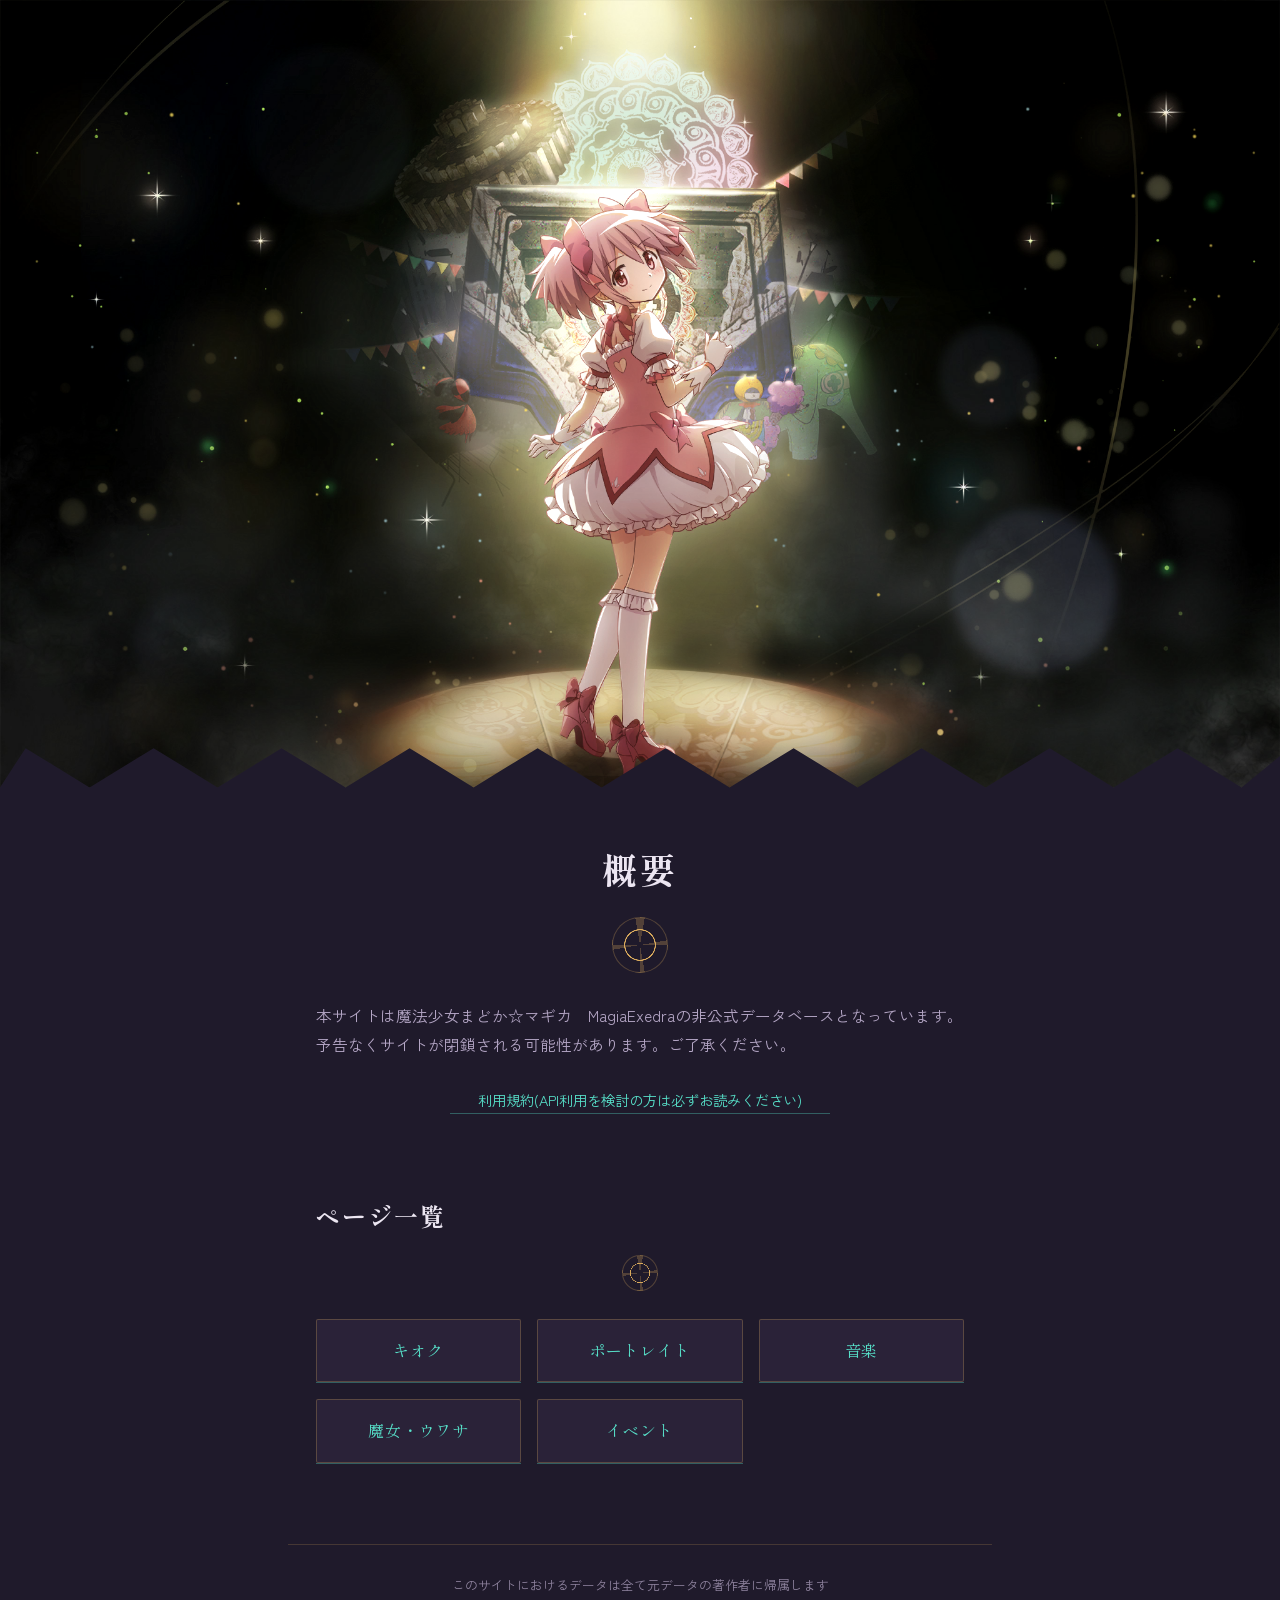
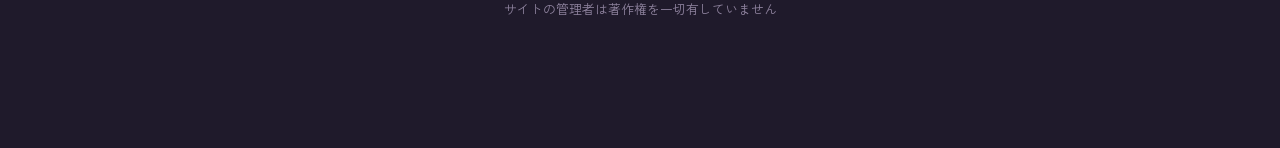
==== index.html @ 01c2c30b "first" ====
<!DOCTYPE html>
<html lang="ja">
    <head>
        <title>まどドラDB</title>
        <meta charset="utf-8" name="viewport" content="width=device-width, initial-scale=1">
        <link rel="stylesheet" href="css/style.css">
    </head>
    <body>
        <img src="images/top.png" width="100%" alt="DB_header">
        <h1>概要</h1>
        <p>本サイトは魔法少女まどか☆マギカ　MagiaExedraの非公式データベースとなっています。<br>
        予告なくサイトが閉鎖される可能性があります。ご了承ください。</p>
        <a href="terms.html">利用規約(API利用を検討の方は必ずお読みください)</a>
        <h2>ページ一覧</h2>
        <ul>
            <a href="kioku.html"><li>キオク</li></a>
            <a href="portrate.html"><li>ポートレイト</li></a>
            <a href="music.html"><li>音楽</li></a>
            <a href="witch_rumor.html"><li>魔女・ウワサ</li></a>
            <a href="event.html"><li>イベント</li></a>
        </ul>
        <p class="disclaimer">このサイトにおけるデータは全て元データの著作者に帰属します<br>
サイトの管理者は著作権を一切有していません</p>
    </body>
</html>
---- css/style.css ----
/* ============================================================
   まどドラDB - style.css
   コンセプト: ソウルジェムと魔女結界の「魔法陣」
   ------------------------------------------------------------
   紙のHTMLに合わせて、独自クラスは付けずタグセレクタ中心で構成。
   ページが増えても迷わないよう、色・余白はCSS変数に集約。
   ============================================================ */

@import url('https://fonts.googleapis.com/css2?family=Shippori+Mincho:wght@500;700&family=Zen+Kaku+Gothic+New:wght@400;500;700&display=swap');

:root {
  /* --- カラー: 深夜の結界 + ソウルジェムの光 --- */
  --color-bg:        #1f1a2b;
  --color-bg-panel:  #2a2238;
  --color-text:      #ece6f2;
  --color-text-mute: #b3a5c4;
  --color-accent:    #57e0c9;  /* ソウルジェムの光 */
  --color-accent-2:  #d8a95c;  /* 魔法陣の金 */
  --color-line:      rgba(216, 169, 92, 0.28);

  /* --- タイポグラフィ --- */
  --font-display: "Shippori Mincho", serif;
  --font-body:    "Zen Kaku Gothic New", sans-serif;

  /* --- 余白 --- */
  --space-1: 0.5rem;
  --space-2: 1rem;
  --space-3: 1.75rem;
  --space-4: 3rem;
  --space-5: 5rem;

  --radius: 2px;
  --content-width: 44rem;
}

@media (prefers-color-scheme: light) {
  :root {
    /* サイトはダーク基調が前提だが、OS側で強制変更されても
       最低限の可読性を保つための保険 */
  }
}

*,
*::before,
*::after {
  box-sizing: border-box;
}

html {
  scroll-behavior: smooth;
}

@media (prefers-reduced-motion: reduce) {
  html {
    scroll-behavior: auto;
  }
  * {
    animation-duration: 0.01ms !important;
    animation-iteration-count: 1 !important;
    transition-duration: 0.01ms !important;
  }
}

body {
  margin: 0;
  background:
    radial-gradient(circle at 50% -10%, rgba(87, 224, 201, 0.08), transparent 45%),
    var(--color-bg);
  color: var(--color-text);
  font-family: var(--font-body);
  line-height: 1.85;
  -webkit-font-smoothing: antialiased;
}

/* ------------------------------------------------------------
   トップ画像: 下端に「破れ紙/結界の切れ目」風のギザギザ
   ------------------------------------------------------------ */
img {
  display: block;
  max-width: 100%;
  height: auto;
}

body > img:first-of-type {
  width: 100%;
  clip-path: polygon(
    0% 0%, 100% 0%, 100% 96%,
    97% 100%, 92% 95%, 87% 100%, 82% 95%, 77% 100%,
    72% 95%, 67% 100%, 62% 95%, 57% 100%, 52% 95%,
    47% 100%, 42% 95%, 37% 100%, 32% 95%, 27% 100%,
    22% 95%, 17% 100%, 12% 95%, 7% 100%, 2% 95%, 0% 100%
  );
  filter: saturate(0.9) contrast(1.03);
}

/* ------------------------------------------------------------
   本文コンテナ
   ------------------------------------------------------------ */
h1,
h2,
p,
ul {
  max-width: var(--content-width);
  margin-left: auto;
  margin-right: auto;
  padding-left: var(--space-3);
  padding-right: var(--space-3);
}

/* ------------------------------------------------------------
   見出し: 魔法陣の分割線をあしらう
   ------------------------------------------------------------ */
h1,
h2 {
  font-family: var(--font-display);
  font-weight: 700;
  letter-spacing: 0.08em;
  color: var(--color-text);
  margin-top: var(--space-5);
  margin-bottom: var(--space-3);
  position: relative;
}

h1 {
  font-size: clamp(1.6rem, 4vw, 2.2rem);
  margin-top: var(--space-4);
  text-align: center;
}

h1::after,
h2::after {
  content: "";
  display: block;
  width: 3.5rem;
  height: 3.5rem;
  margin: var(--space-2) auto 0;
  background:
    radial-gradient(circle at center, transparent 0 38%, var(--color-accent-2) 39% 41%, transparent 42%),
    conic-gradient(
      var(--color-line) 0deg 10deg, transparent 10deg 80deg,
      var(--color-line) 80deg 90deg, transparent 90deg 170deg,
      var(--color-line) 170deg 180deg, transparent 180deg 260deg,
      var(--color-line) 260deg 270deg, transparent 270deg 350deg,
      var(--color-line) 350deg 360deg
    );
  border: 1px solid var(--color-line);
  border-radius: 50%;
  animation: rune-spin 60s linear infinite;
}

h2::after {
  width: 2.25rem;
  height: 2.25rem;
}

@keyframes rune-spin {
  to {
    transform: rotate(360deg);
  }
}

/* ------------------------------------------------------------
   本文
   ------------------------------------------------------------ */
p {
  color: var(--color-text-mute);
  font-size: 0.98rem;
}

/* ------------------------------------------------------------
   利用規約リンク: ソウルジェムのように光る
   ------------------------------------------------------------ */
a {
  color: var(--color-accent);
  text-decoration: none;
  border-bottom: 1px solid rgba(87, 224, 201, 0.35);
  transition: color 0.2s ease, border-color 0.2s ease, text-shadow 0.2s ease;
}

a:hover {
  color: #86efdc;
  border-color: currentColor;
  text-shadow: 0 0 10px rgba(87, 224, 201, 0.55);
}

a:focus-visible {
  outline: 2px solid var(--color-accent);
  outline-offset: 3px;
  border-radius: var(--radius);
}

body > a {
  display: block;
  width: fit-content;
  max-width: calc(var(--content-width) - var(--space-3) * 2);
  margin: var(--space-3) auto 0;
  padding-left: var(--space-3);
  padding-right: var(--space-3);
  font-size: 0.9rem;
}

/* ------------------------------------------------------------
   ページ一覧: 結界のカード
   ------------------------------------------------------------ */
ul {
  list-style: none;
  display: grid;
  grid-template-columns: repeat(2, 1fr);
  gap: var(--space-2);
  padding-top: 0;
}

li {
  background: var(--color-bg-panel);
  border: 1px solid var(--color-line);
  border-radius: var(--radius);
  padding: var(--space-2);
  text-align: center;
  font-family: var(--font-display);
  letter-spacing: 0.05em;
  transition: transform 0.2s ease, border-color 0.2s ease, box-shadow 0.2s ease;
}

li:hover {
  transform: translateY(-2px);
  border-color: var(--color-accent);
  box-shadow: 0 6px 24px -8px rgba(87, 224, 201, 0.35);
}

li a {
  display: block;
  color: var(--color-text);
  border-bottom: none;
}

li a:hover {
  color: var(--color-accent);
}

@media (min-width: 40rem) {
  ul {
    grid-template-columns: repeat(3, 1fr);
  }
}

/* ------------------------------------------------------------
   末尾の権利表記: 控えめに
   ------------------------------------------------------------ */
.disclaimer {
  margin-top: var(--space-5);
  padding-top: var(--space-3);
  padding-bottom: var(--space-5);
  border-top: 1px solid var(--color-line);
  font-size: 0.8rem;
  text-align: center;
  color: var(--color-text-mute);
  opacity: 0.75;
}

/* ------------------------------------------------------------
   最後の要素の下マージンを詰めすぎないための保険
   ------------------------------------------------------------ */
body > *:last-child {
  margin-bottom: var(--space-4);
}
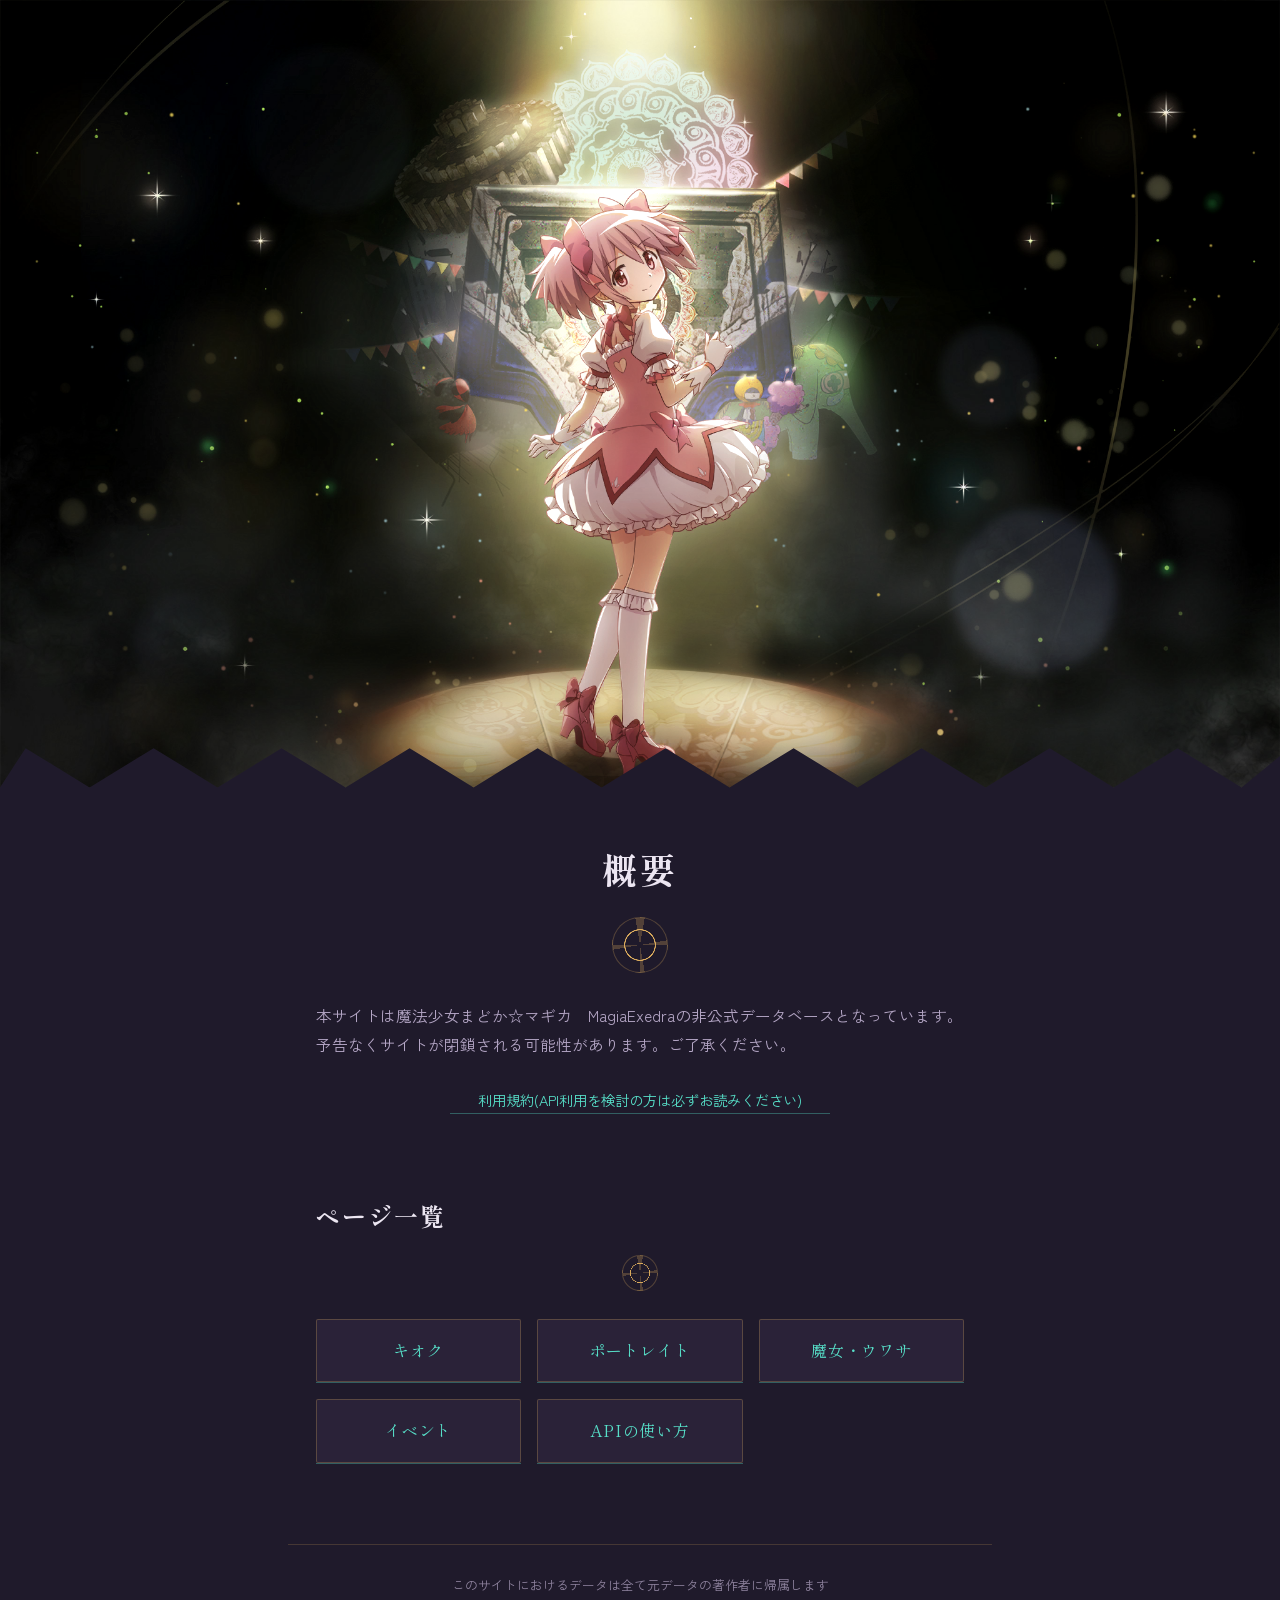
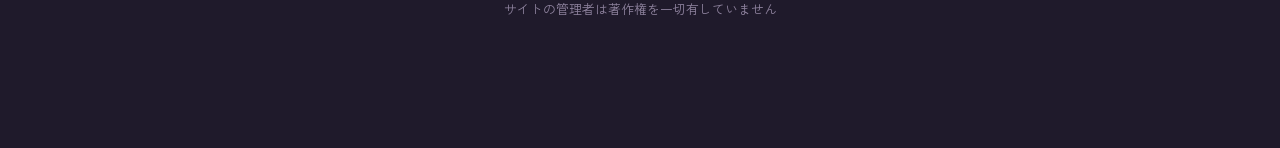
==== commit e984fa63: "軽度な修正" ====
--- a/index.html
+++ b/index.html
@@ -15,9 +15,9 @@
         <ul>
             <a href="kioku.html"><li>キオク</li></a>
             <a href="portrate.html"><li>ポートレイト</li></a>
-            <a href="music.html"><li>音楽</li></a>
             <a href="witch_rumor.html"><li>魔女・ウワサ</li></a>
             <a href="event.html"><li>イベント</li></a>
+            <a href="api.html"><li>APIの使い方</li></a>
         </ul>
         <p class="disclaimer">このサイトにおけるデータは全て元データの著作者に帰属します<br>
 サイトの管理者は著作権を一切有していません</p>
--- a/css/style.css
+++ b/css/style.css
@@ -263,3 +263,296 @@
 body > *:last-child {
   margin-bottom: var(--space-4);
 }
+
+/* ============================================================
+   キャラクター詳細ページ (character.html)
+   ============================================================ */
+:root {
+  --attr-flame:     #ff7a63;
+  --attr-water:     #59c3ff;
+  --attr-wood:      #8bdc63;
+  --attr-light:     #f3d477;
+  --attr-darkness:  #b58bff;
+  --attr-none:      #a6adba;
+}
+
+body[data-attribute="FLAME"]     { --attr-color: var(--attr-flame); }
+body[data-attribute="WATER"]     { --attr-color: var(--attr-water); }
+body[data-attribute="WOOD"]      { --attr-color: var(--attr-wood); }
+body[data-attribute="LIGHT"]     { --attr-color: var(--attr-light); }
+body[data-attribute="DARKNESS"]  { --attr-color: var(--attr-darkness); }
+body[data-attribute="NONE"]      { --attr-color: var(--attr-none); }
+
+.char-back {
+  display: block;
+  max-width: var(--content-width);
+  margin: var(--space-3) auto 0;
+  padding-left: var(--space-3);
+  padding-right: var(--space-3);
+  font-size: 0.85rem;
+  width: fit-content;
+}
+
+.char-root {
+  max-width: var(--content-width);
+  margin: 0 auto;
+  padding: var(--space-3);
+}
+
+.char-loading,
+.char-error {
+  text-align: center;
+  color: var(--color-text-mute);
+  padding: var(--space-5) 0;
+}
+
+.char-kioku {
+  text-align: center;
+  color: var(--color-text-mute);
+  font-size: 0.85rem;
+  margin: var(--space-4) 0 0;
+}
+
+.char-name {
+  font-family: var(--font-display);
+  text-align: center;
+  font-size: clamp(1.8rem, 5vw, 2.6rem);
+  margin: var(--space-1) 0 var(--space-2);
+}
+
+.char-name::after {
+  margin-left: auto;
+  margin-right: auto;
+}
+
+.char-badges {
+  display: flex;
+  justify-content: center;
+  gap: var(--space-2);
+  margin-bottom: var(--space-4);
+  flex-wrap: wrap;
+}
+
+.char-badge {
+  font-size: 0.8rem;
+  letter-spacing: 0.05em;
+  padding: 0.35em 0.9em;
+  border-radius: 999px;
+  border: 1px solid var(--color-line);
+  background: var(--color-bg-panel);
+  color: var(--color-text);
+}
+
+.char-badge-attribute {
+  border-color: var(--attr-color, var(--color-accent-2));
+  color: var(--attr-color, var(--color-accent-2));
+}
+
+.char-stats {
+  display: grid;
+  gap: var(--space-2);
+  background: var(--color-bg-panel);
+  border: 1px solid var(--color-line);
+  border-radius: var(--radius);
+  padding: var(--space-3);
+  margin-bottom: var(--space-4);
+}
+
+.char-stat {
+  display: grid;
+  grid-template-columns: 3.5em 1fr 3.5em;
+  align-items: center;
+  gap: var(--space-2);
+  font-size: 0.85rem;
+}
+
+.char-stat-label {
+  color: var(--color-text-mute);
+}
+
+.char-stat-bar {
+  height: 0.5em;
+  background: rgba(255, 255, 255, 0.08);
+  border-radius: 999px;
+  overflow: hidden;
+}
+
+.char-stat-fill {
+  height: 100%;
+  background: linear-gradient(90deg, var(--attr-color, var(--color-accent)), var(--color-accent));
+  border-radius: 999px;
+}
+
+.char-stat-value {
+  text-align: right;
+  font-variant-numeric: tabular-nums;
+}
+
+.char-skill {
+  border-top: 1px solid var(--color-line);
+  padding: var(--space-3) 0;
+}
+
+.char-skill-title {
+  font-family: var(--font-display);
+  font-size: 1.1rem;
+  margin: 0 0 var(--space-1) !important;
+  padding-left: 0;
+  padding-right: 0;
+}
+
+.char-skill-title::after {
+  margin-left: 0;
+}
+
+.char-skill-name {
+  font-weight: 700;
+  margin: 0 0 var(--space-1);
+}
+
+.char-skill-desc {
+  color: var(--color-text-mute);
+  margin: 0;
+}
+
+.char-skill-pending {
+  color: var(--color-text-mute);
+  opacity: 0.6;
+  font-style: italic;
+  margin: 0;
+}
+
+/* ============================================================
+   キオク検索ページ (kioku.html)
+   ============================================================ */
+.kioku-root {
+  max-width: var(--content-width);
+  margin: var(--space-4) auto 0;
+  padding: 0 var(--space-3);
+  text-align: center;
+}
+
+.kioku-root p {
+  padding: 0;
+}
+
+.kioku-form {
+  display: flex;
+  justify-content: center;
+  gap: var(--space-2);
+  margin: var(--space-3) 0 var(--space-1);
+  flex-wrap: wrap;
+}
+
+.kioku-input {
+  flex: 1 1 16rem;
+  max-width: 20rem;
+  padding: 0.7em 1em;
+  background: var(--color-bg-panel);
+  border: 1px solid var(--color-line);
+  border-radius: var(--radius);
+  color: var(--color-text);
+  font-family: var(--font-body);
+  font-size: 1rem;
+}
+
+.kioku-input::placeholder {
+  color: var(--color-text-mute);
+  opacity: 0.6;
+}
+
+.kioku-input:focus-visible {
+  outline: 2px solid var(--color-accent);
+  outline-offset: 2px;
+  border-color: var(--color-accent);
+}
+
+.kioku-submit {
+  padding: 0.7em 1.6em;
+  background: transparent;
+  border: 1px solid var(--color-accent-2);
+  border-radius: var(--radius);
+  color: var(--color-accent-2);
+  font-family: var(--font-display);
+  font-size: 1rem;
+  letter-spacing: 0.05em;
+  cursor: pointer;
+  transition: background 0.2s ease, color 0.2s ease;
+}
+
+.kioku-submit:hover {
+  background: var(--color-accent-2);
+  color: var(--color-bg);
+}
+
+.kioku-submit:focus-visible {
+  outline: 2px solid var(--color-accent);
+  outline-offset: 2px;
+}
+
+.kioku-error {
+  color: var(--attr-flame);
+  font-size: 0.85rem;
+}
+
+/* ============================================================
+   コード表示・番号リスト (api.html など)
+   ============================================================ */
+pre {
+  max-width: var(--content-width);
+  margin: var(--space-2) auto;
+  padding: var(--space-2) var(--space-3);
+  background: var(--color-bg-panel);
+  border: 1px solid var(--color-line);
+  border-radius: var(--radius);
+  overflow-x: auto;
+}
+
+code {
+  font-family: "SFMono-Regular", Consolas, "Liberation Mono", Menlo, monospace;
+  font-size: 0.85rem;
+  color: var(--color-accent);
+}
+
+pre code {
+  color: var(--color-accent);
+}
+
+p code {
+  background: var(--color-bg-panel);
+  padding: 0.15em 0.4em;
+  border-radius: var(--radius);
+  border: 1px solid var(--color-line);
+}
+
+h3 {
+  max-width: var(--content-width);
+  margin: var(--space-3) auto var(--space-2);
+  padding-left: var(--space-3);
+  padding-right: var(--space-3);
+  font-family: var(--font-display);
+  color: var(--color-text);
+}
+
+ol {
+  max-width: var(--content-width);
+  margin: var(--space-2) auto;
+  padding-left: calc(var(--space-3) + 1.2em);
+  padding-right: var(--space-3);
+  color: var(--color-text-mute);
+}
+
+ol li {
+  background: none;
+  border: none;
+  padding: 0;
+  text-align: left;
+  font-family: var(--font-body);
+  letter-spacing: normal;
+  margin-bottom: var(--space-1);
+}
+
+ol li:hover {
+  transform: none;
+  box-shadow: none;
+}
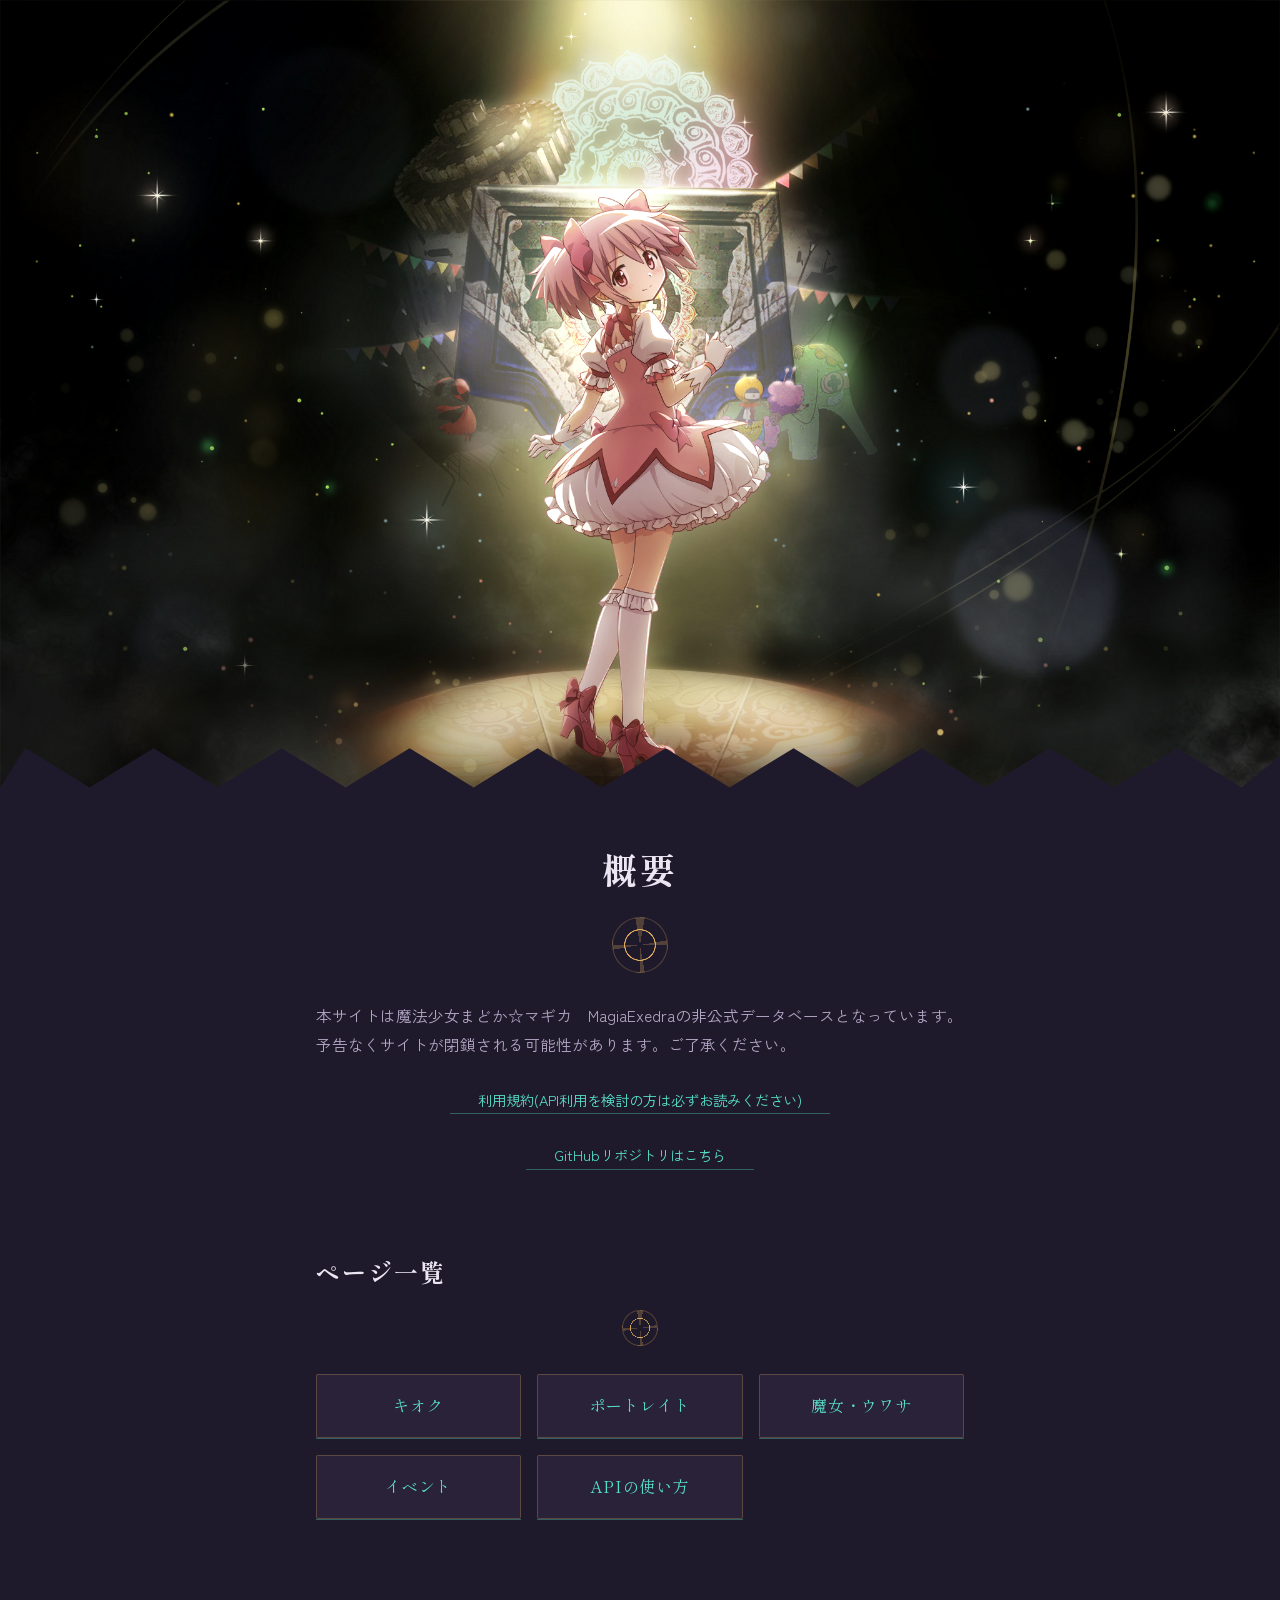
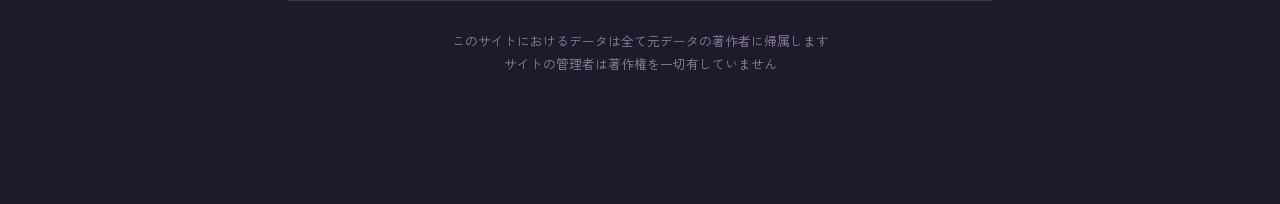
==== commit 2d3426ff: "gitへのリンクを形成" ====
--- a/index.html
+++ b/index.html
@@ -11,6 +11,7 @@
         <p>本サイトは魔法少女まどか☆マギカ　MagiaExedraの非公式データベースとなっています。<br>
         予告なくサイトが閉鎖される可能性があります。ご了承ください。</p>
         <a href="terms.html">利用規約(API利用を検討の方は必ずお読みください)</a>
+        <a href="https://github.com/ScapeTomoe/MadodoraDB">GitHubリポジトリはこちら</a>
         <h2>ページ一覧</h2>
         <ul>
             <a href="kioku.html"><li>キオク</li></a>
--- a/css/style.css
+++ b/css/style.css
@@ -306,6 +306,20 @@
   padding: var(--space-5) 0;
 }
 
+.char-visual {
+  max-width: 180px;
+  margin: var(--space-3) auto 0;
+  border-radius: var(--radius);
+  overflow: hidden;
+  border: 1px solid var(--color-line);
+  box-shadow: 0 0 40px -12px var(--attr-color, var(--color-accent));
+}
+
+.char-visual img {
+  width: 100%;
+  display: block;
+}
+
 .char-kioku {
   text-align: center;
   color: var(--color-text-mute);
@@ -355,7 +369,15 @@
   border: 1px solid var(--color-line);
   border-radius: var(--radius);
   padding: var(--space-3);
-  margin-bottom: var(--space-4);
+  margin-bottom: var(--space-2);
+}
+
+.char-rarity {
+  text-align: center;
+  letter-spacing: 0.15em;
+  font-size: 1.3rem;
+  color: var(--attr-color, var(--color-accent-2));
+  margin: 0 0 var(--space-4);
 }
 
 .char-stat {
